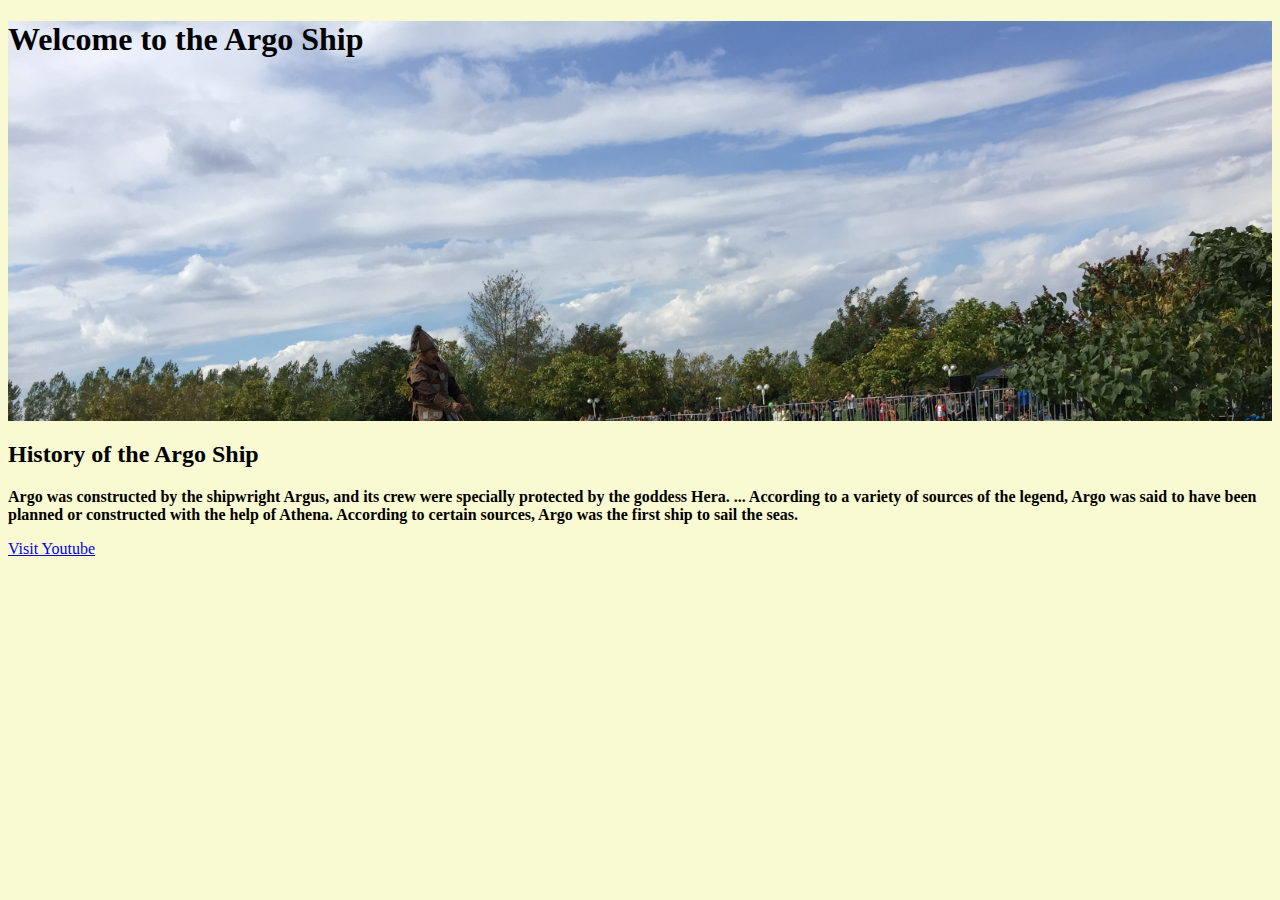
==== index.html @ fa8e7175 "1st commit" ====
<!DOCTYPE html>
<html lang="en">
  <head>
    <meta charset="UTF-8" />
    <meta name="viewport" content="width=device-width, initial-scale=1.0" />
    <meta http-equiv="X-UA-Compatible" content="ie=edge" />
    <link href="style.css" rel="stylesheet" type="text/css" />
    <title>main</title>
  </head>
  <body>
    <section id="welcome">
      <h1>Welcome to the Argo Ship</h1>
    </section>
    <section id="history">
      <h2>History of the Argo Ship</h2>
      <p>
        Argo was constructed by the shipwright Argus, and its crew were
        specially protected by the goddess Hera. ... According to a variety of
        sources of the legend, Argo was said to have been planned or constructed
        with the help of Athena. According to certain sources, Argo was the
        first ship to sail the seas.
      </p>
    </section>
    <a href="http://www.youtube.com" title="Link to youtube">Visit Youtube</a>
  </body>
</html>
---- style.css ----
* {
  box-sizing: border-box;
}

body {
    background-color: lightgoldenrodyellow;
  }
  
  div {
    background-image: url(‘https://images.pexels.com/photos/518245/pexels-photo-518245.jpeg’);
  }
  
  .container {
    font-weight: italic;
  }
  
  #history {
    font-weight: bold;
  }
  
  #welcome {
    height: 400px;
    background-image: url("assets/ship-at-sea.jpg");
    background-size: cover;
  }
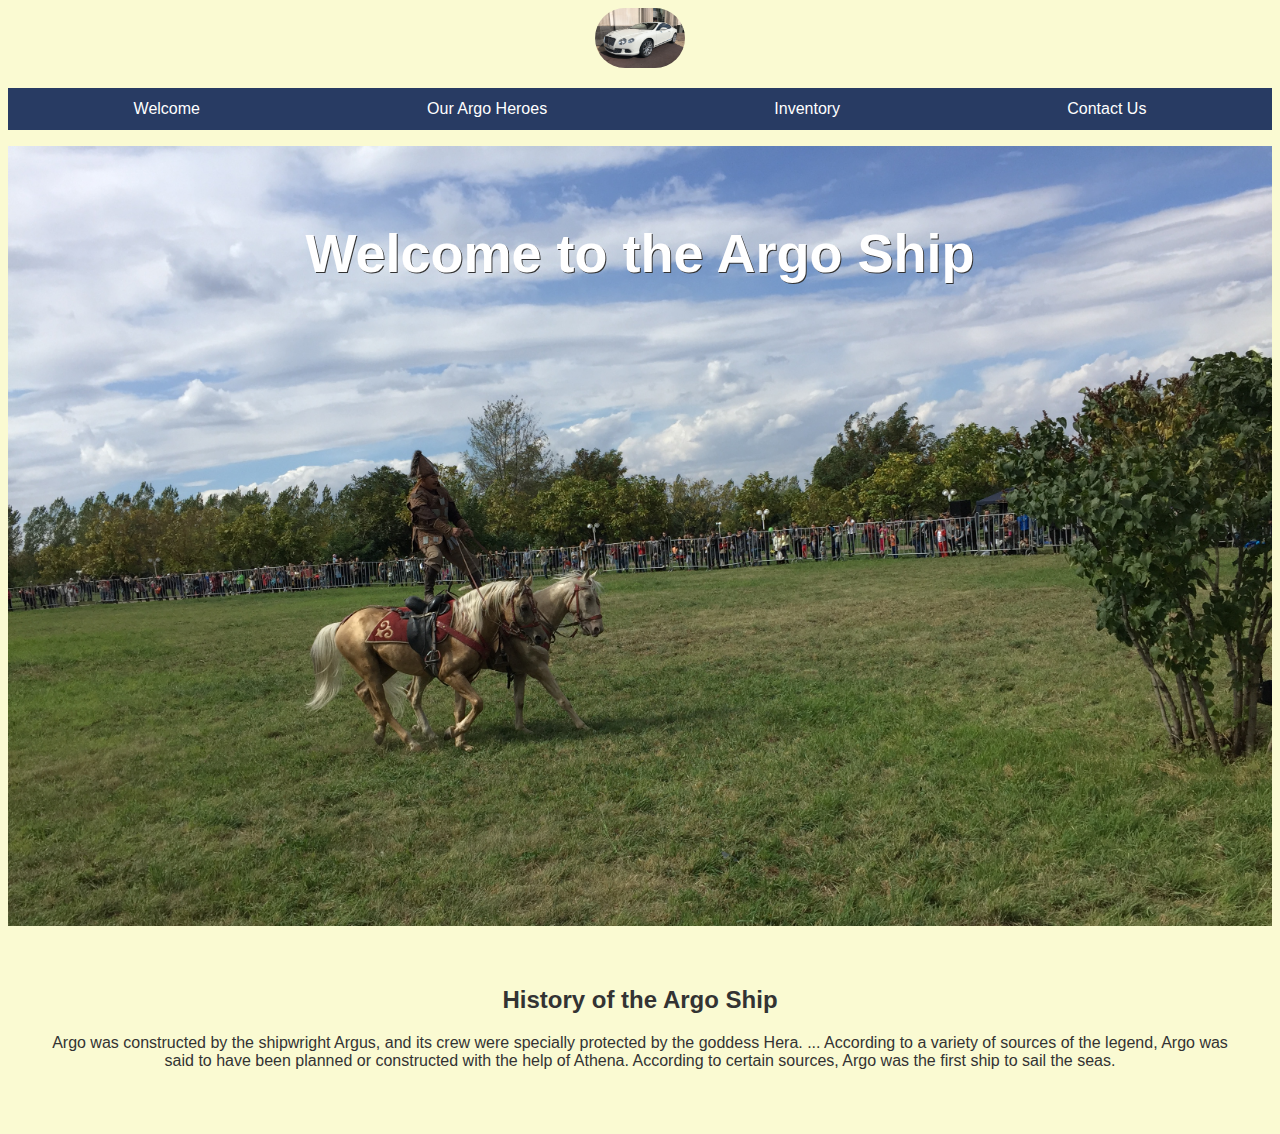
==== commit 5455ab4a: "little bit of css for links" ====
--- a/index.html
+++ b/index.html
@@ -8,6 +8,16 @@
     <title>main</title>
   </head>
   <body>
+    <header>
+      <img src="assets/logo.jpg" alt="Logo" class="logo" />
+      <ul>
+        <li><a href="index.html">Welcome</a></li>
+        <li><a href="heroes.html">Our Argo Heroes</a></li>
+        <li><a href="inventory.html">Inventory</a></li>
+        <li><a href="contact.html">Contact Us</a></li>
+      </ul>
+    </header>
+
     <section id="welcome">
       <h1>Welcome to the Argo Ship</h1>
     </section>
@@ -21,6 +31,8 @@
         first ship to sail the seas.
       </p>
     </section>
-    <a href="http://www.youtube.com" title="Link to youtube">Visit Youtube</a>
+    
+    <!-- Connect the Javascript file -->
+    <script src="script.js"></script>
   </body>
 </html>
--- a/style.css
+++ b/style.css
@@ -1,26 +1,89 @@
-* {
-  box-sizing: border-box;
+/* CSS files add styling rules to your content */
+img {
+  height: 60px;
+  width: 90px;
+  border-radius: 30px;
 }
 
 body {
-    background-color: lightgoldenrodyellow;
-  }
-  
-  div {
-    background-image: url(‘https://images.pexels.com/photos/518245/pexels-photo-518245.jpeg’);
-  }
-  
-  .container {
-    font-weight: italic;
-  }
-  
-  #history {
-    font-weight: bold;
-  }
-  
-  #welcome {
-    height: 400px;
-    background-image: url("assets/ship-at-sea.jpg");
-    background-size: cover;
-  }
-  +  background-color: lightgoldenrodyellow;
+  font-family: "Gill Sans", sans-serif;
+  color: #333;
+}
+
+section {
+  padding: 40px;
+  text-align: center;
+}
+
+ul {
+  background: #283b63;
+  display: flex;
+  justify-content: space-around;
+  padding: 12px;
+}
+
+ul li {
+  list-style: none;
+}
+
+ul li a {
+  color: white;
+  text-decoration: none;
+}
+
+ul li a:hover {
+  color: goldenrod;
+}
+
+header {
+  text-align: center;
+}
+
+#welcome {
+  height: 700px;
+  background-image: url("assets/ship-at-sea.jpg");
+  background-size: cover;
+}
+
+h1 {
+  font-size: 54px;
+  color: white;
+  text-shadow: 1px 1px #333;
+  text-align: center;
+}
+
+.flex-container {
+  display: flex;
+  justify-content: space-between;
+}
+
+#heroes .flex-container div {
+  /* Set heroes columns to equal width */
+  flex: 1 1 0;
+}
+
+form {
+  margin: 0 auto;
+  width: 300px;
+  padding-top: 20px;
+}
+
+label {
+  line-height: 2;
+}
+
+input[type="text"],
+input[type="email"],
+textarea {
+  width: 100%;
+  padding: 5px;
+  margin-bottom: 10px;
+}
+
+input[type="submit"] {
+  background: #283b63;
+  color: white;
+  border: none;
+  padding: 5px 10px;
+}
